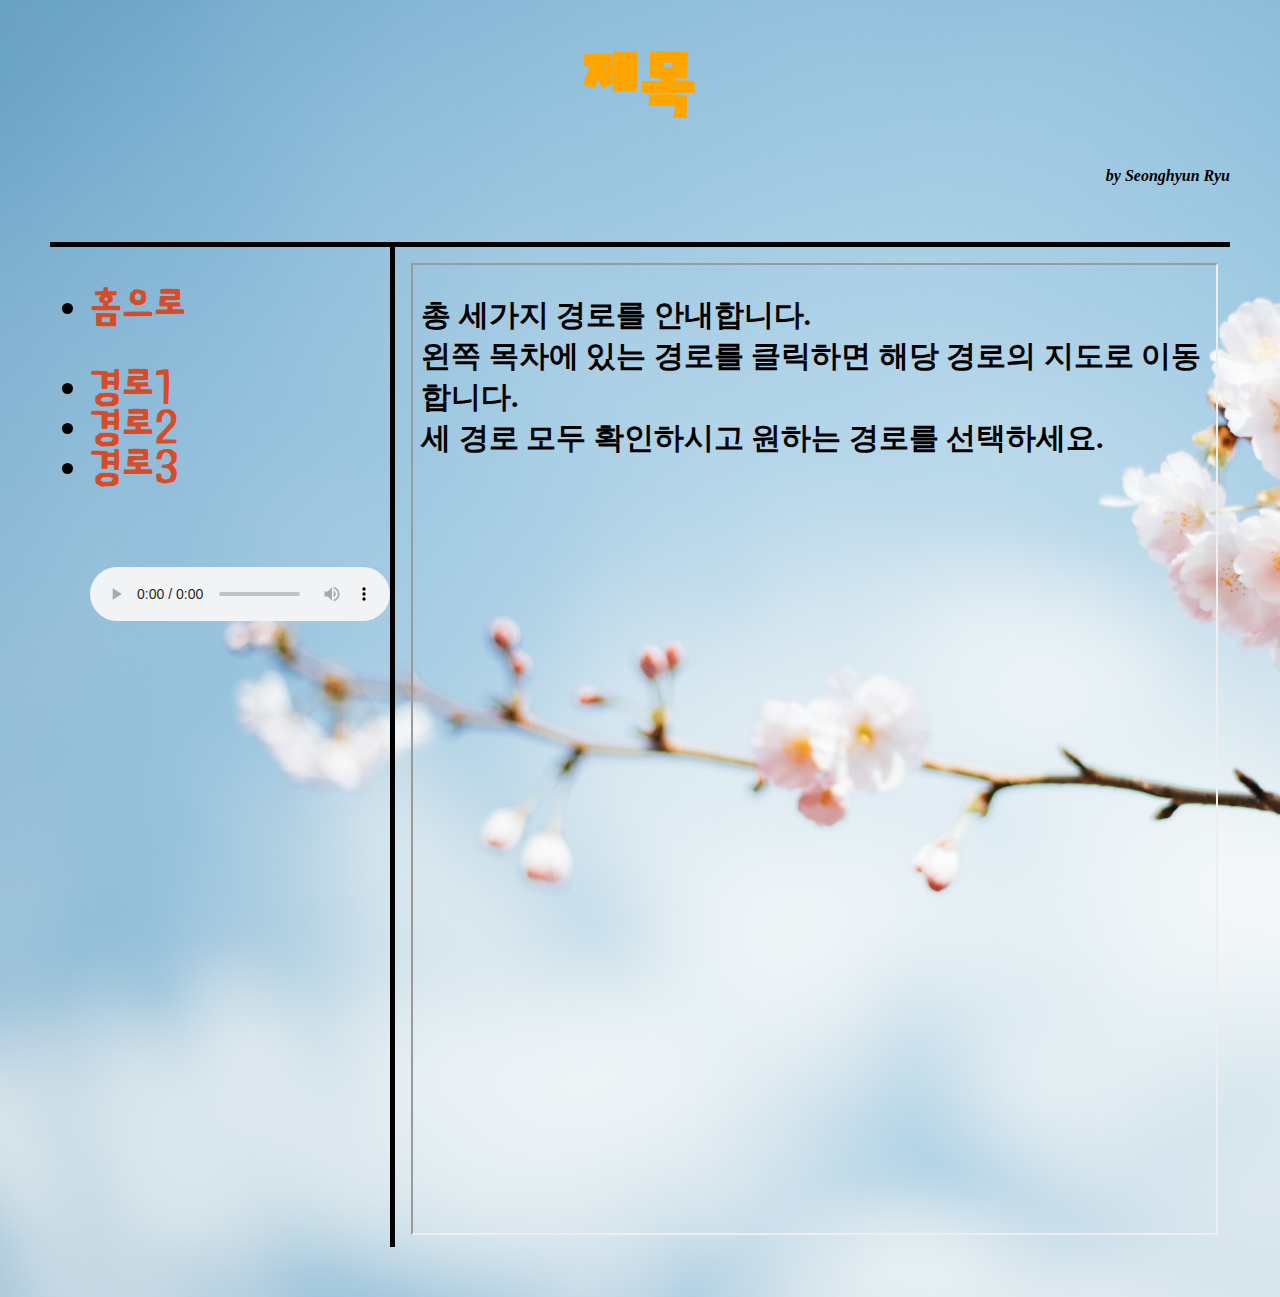
==== index.html @ bd56a3ff "first version" ====
<!DOCTYPE html>
<html>
  <head>
    <title>Welcome to 정&amp이<</title>
    <meta charset="utf-8">
    <link rel="stylesheet" href="style.css">

  </head>

  <body>
    <header>
      <footer>
        <h1>제목</h1>
        <h4 style="font-style:italic;text-align:right;">by Seonghyun Ryu</h4>
      </footer>
    </header>

    <br>
    <br>

    <div id="grid1">
      <div id="grid2">
        <nav class="right-border">
          <ul>
            <li><a href="0.html" target="page">홈으로</a></li>
            <br>
            <li><a href="1.html" target="page">경로1</a></li>
            <li><a href="2.html" target="page">경로2</a></li>
            <li><a href="3.html" target="page">경로3</a></li>

            <br>
            <br>
            <audio autoplay loop controls>
            <source src="music.mp3" type="audio/mpeg">
            </audio>
          </ul>
        </nav>
        <section>
          <iframe src="0.html" name="page" style="width:100%; height:100%;"></iframe>

        </section>
      </div>
    </div>
  </body>

</html>
---- style.css ----
@font-face {
  font-family:'think';
  src:url('think.ttf') format('truetype');
}
@font-face {
  font-family:'think2';
  src:url('think2.ttf') format('truetype');
}
@font-face {
  font-family:'think3';
  src:url('think3.ttf') format('truetype');
}
body{
  margin:50px;
  background-image:url('back_travel.jpg');
  background-size:cover;
  background-repeat:no-repeat;
}
nav{font-family:'think2';
    list-style:square;
    font-size:40px;
  }
section{font-family:'think3'; margin:16px;
        font-size:40px;
  }
h1{
  font-family:'think';
  text-align:center;
  font-size:70px;
  color:orange;
}
#grid1{
  display:grid;
  grid-template-rows:1fr ;
  border-top:5px solid black;
  height:1000px;
}
.bottom-border{
  padding-bottom:20px;
  opacity:0.3;
}
#grid2{
  display:grid;
  grid-template-columns:1fr 4fr;
}
#grid2 a{
  text-decoration:none;
  color:hsl(12,70%,50%);
}
.right-border{
  border-right:5px black solid;
}
#Lin {
  margin-top:40px;
  margin-left:26px;
}
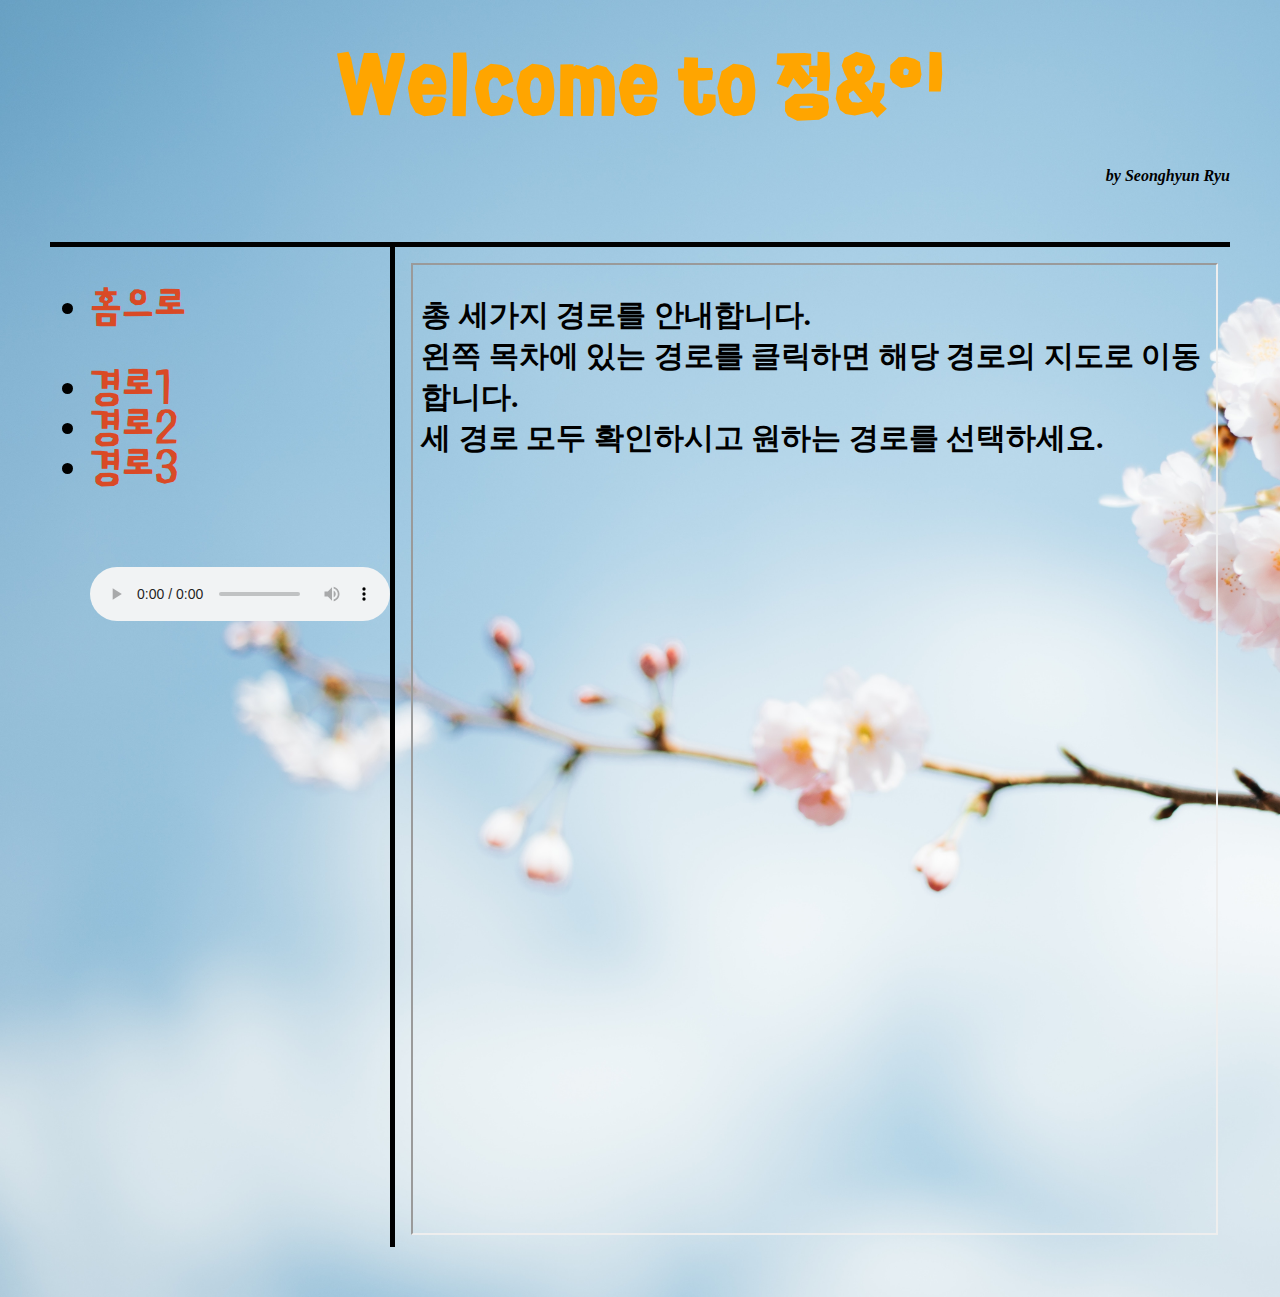
==== commit 006b39b1: "Update index.html" ====
--- a/index.html
+++ b/index.html
@@ -10,7 +10,7 @@
   <body>
     <header>
       <footer>
-        <h1>제목</h1>
+        <h1>Welcome to 정&amp이</h1>
         <h4 style="font-style:italic;text-align:right;">by Seonghyun Ryu</h4>
       </footer>
     </header>
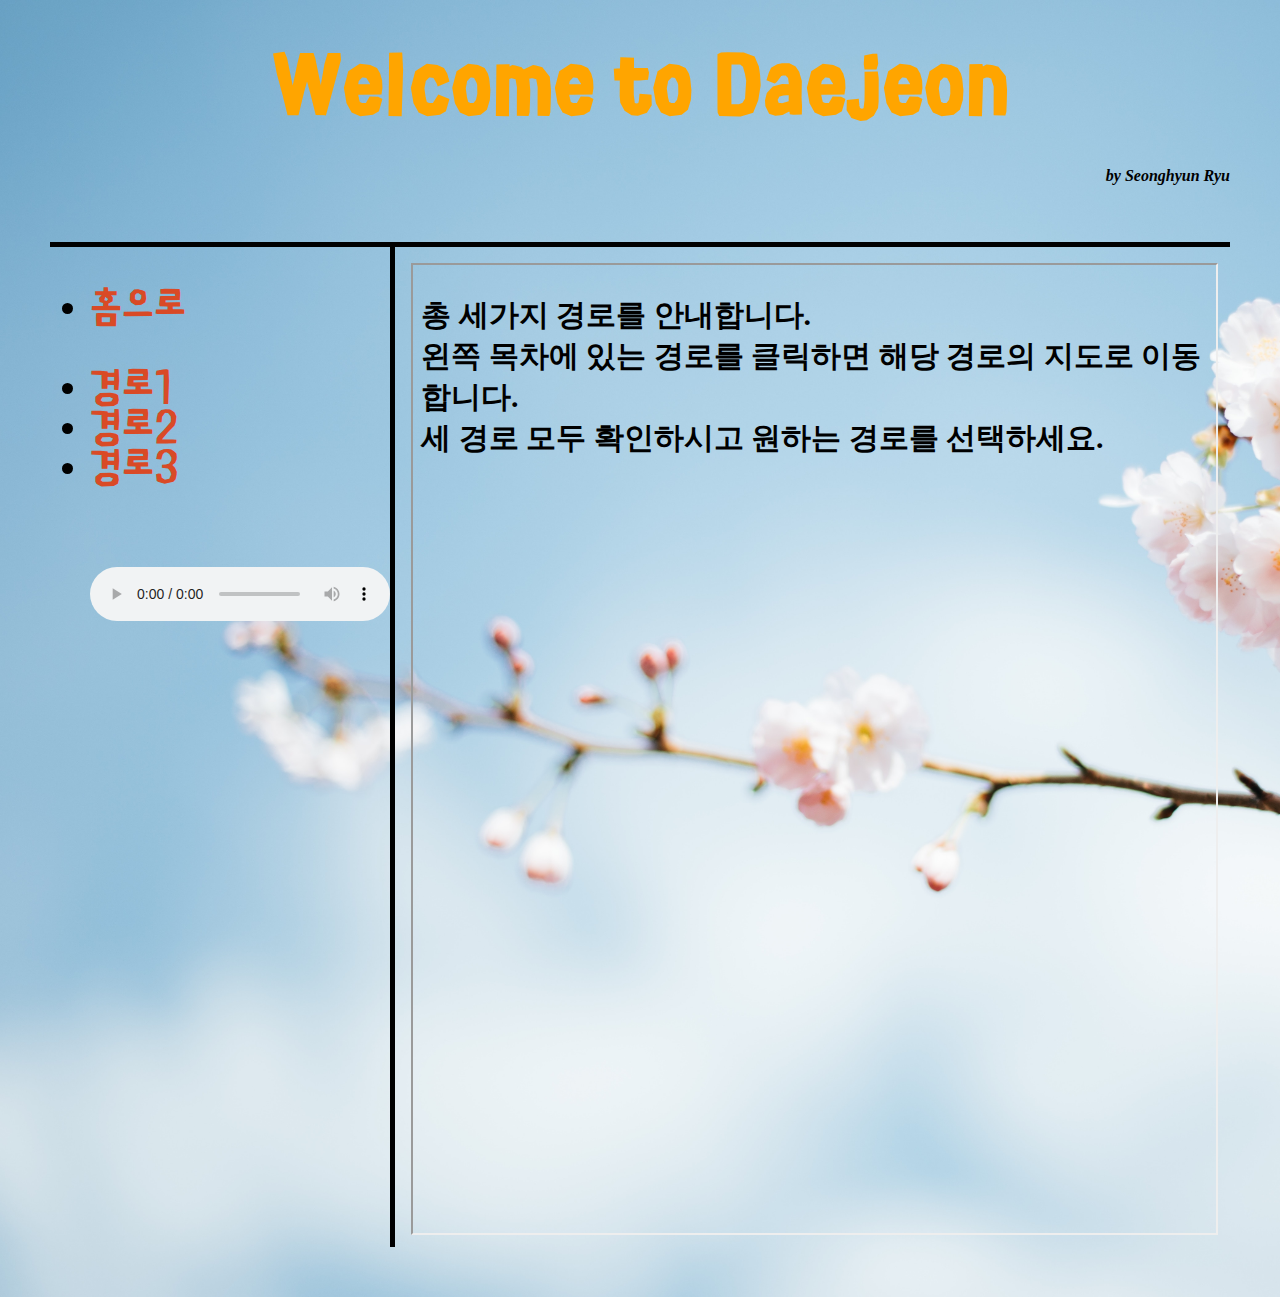
==== commit 1f3250ac: "Update index.html" ====
--- a/index.html
+++ b/index.html
@@ -10,7 +10,7 @@
   <body>
     <header>
       <footer>
-        <h1>Welcome to 정&amp이</h1>
+        <h1>Welcome to Daejeon</h1>
         <h4 style="font-style:italic;text-align:right;">by Seonghyun Ryu</h4>
       </footer>
     </header>
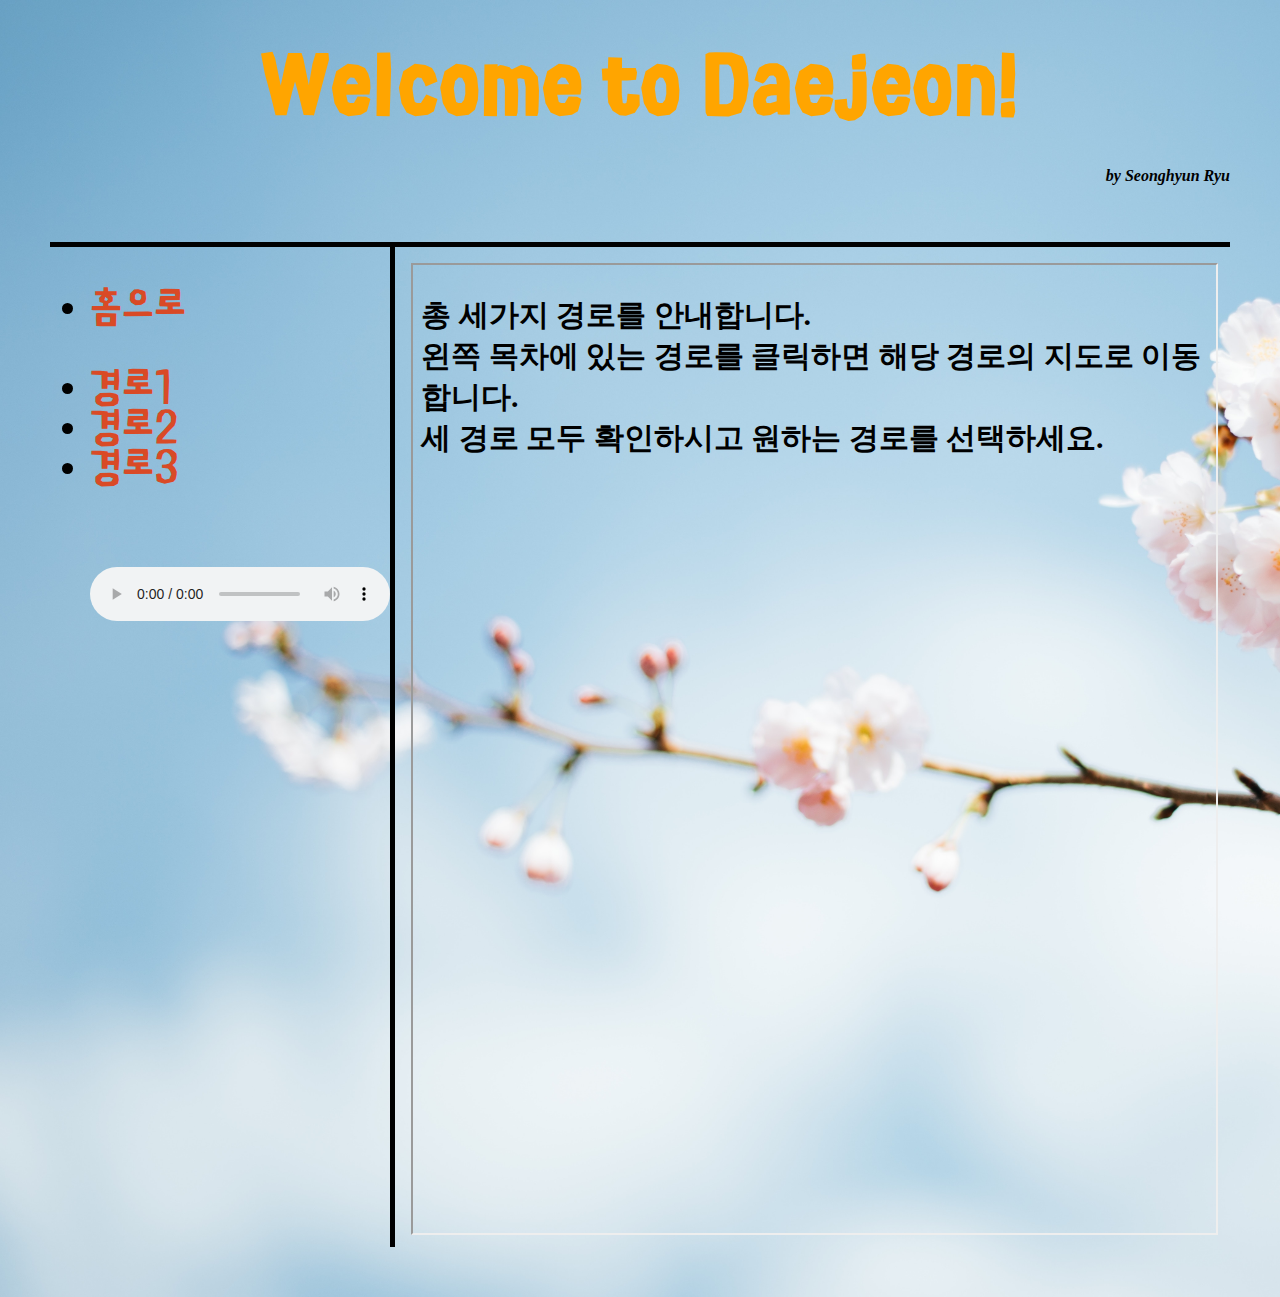
==== commit aabfa548: "Update index.html" ====
--- a/index.html
+++ b/index.html
@@ -10,7 +10,7 @@
   <body>
     <header>
       <footer>
-        <h1>Welcome to Daejeon</h1>
+        <h1>Welcome to Daejeon!</h1>
         <h4 style="font-style:italic;text-align:right;">by Seonghyun Ryu</h4>
       </footer>
     </header>
